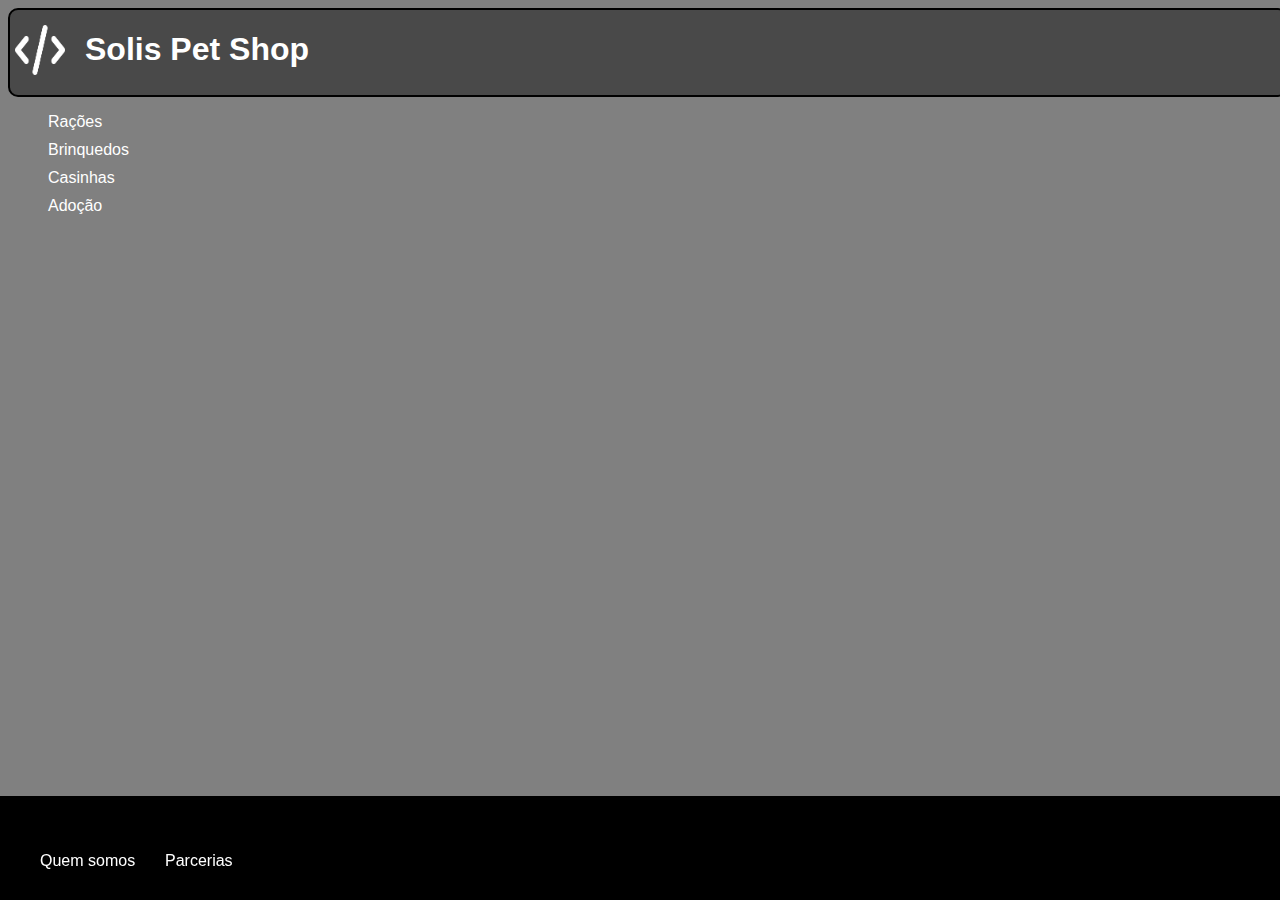
==== index.html @ 844c9e0a "Add files via upload" ====
<!DOCTYPE html>
<html lang="en">
<head>
    <meta charset="UTF-8">
    <meta http-equiv="X-UA-Compatible" content="IE=edge">
    <meta name="viewport" content="width=device-width, initial-scale=1.0">
    <link rel="stylesheet" href="style.css">
    <link rel="shortcut icon" href="imagens/favicon.png" type="image/x-icon">
    <title>Lista</title>
</head>
<body>
    <header class="header">
        <a href="index.html"><img src="imagens/code-solid.png" alt=""></a>
        <a href="index.html"><h1>Solis Pet Shop</h1></a>
    </header>
    <main class="main">
        <ul>
            <li>
                <a href="racoes.html">Rações</a>
                <a href="brinquedos.html">Brinquedos</a>
                <a href="casinhas.html">Casinhas</a>
                <a href="adocao.html    ">Adoção</a>
            </li>
        </ul>
    </main>
    <footer class="footer">
        <ul>
            <li>
                <a href="">Quem somos</a>
                <a href="">Parcerias</a>
            </li>
        </ul>
    </footer>
</body>
</html>
---- style.css ----
* {
    max-width: 100%;
    max-height: 100%;
}
body {
    background-color: gray;
    list-style: none;
    width: 100%;
    overflow: hidden;
}
.header {
    border-radius: 10px;
    border: 2px solid black;
    background-color: rgb(73, 73, 73);
    height: 85px;
    display: flex;
}
.header a {
    text-decoration: none;
}
.header a h1{
    color: white;
    margin-left: 20px;
    display: flex;
    font-family: 'Teko', sans-serif;
    text-decoration: none;
}
.header a img {
    width: 50px;
    height: 50px;
    display: flex;
    transform: translateY(15px);
    margin-left: 5px;
}
.main {
    font-family: 'Teko', sans-serif;
}
.main ul {
    list-style: none;
}
.main ul li a {
    text-decoration: none;
    display: flex;
    color: white;
    margin-top: 10px;
}
.footer {
    font-family: 'Teko', sans-serif;
}
.main ul li a:hover {
    cursor: pointer;
    color: gray;
}
.footer ul {
    list-style: none;
}
.footer ul li a{
    text-decoration: none;
    list-style: none;
    color: white;
}
.footer ul li a {
    bottom: 30px;
    position: fixed;
    display: flex;
}
.footer ul li a:last-child {
    margin-left: 125px;
}
.footer {
    bottom: 0px;
    position: fixed;
    border: 2px solid black;
    width: 100%;
    margin-left: -10px;
    height: 100px;
    background-color: black;
}
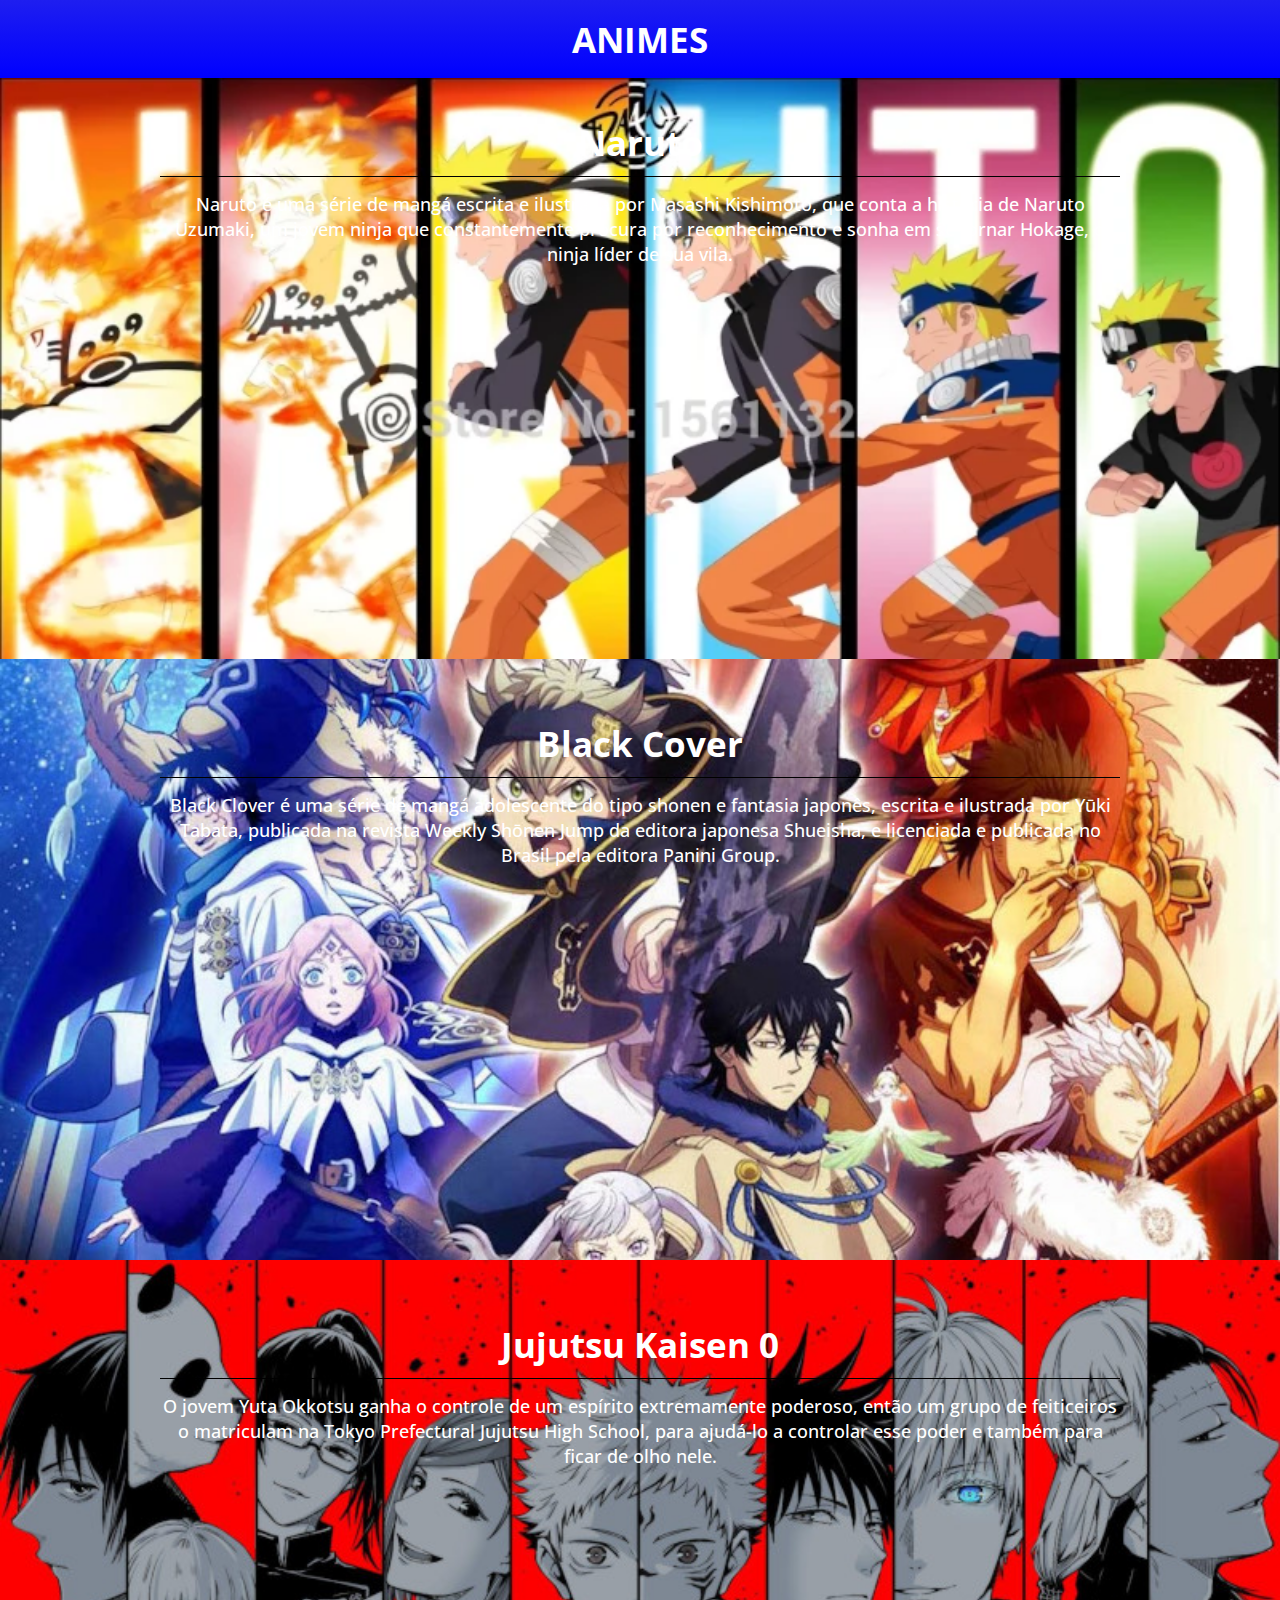
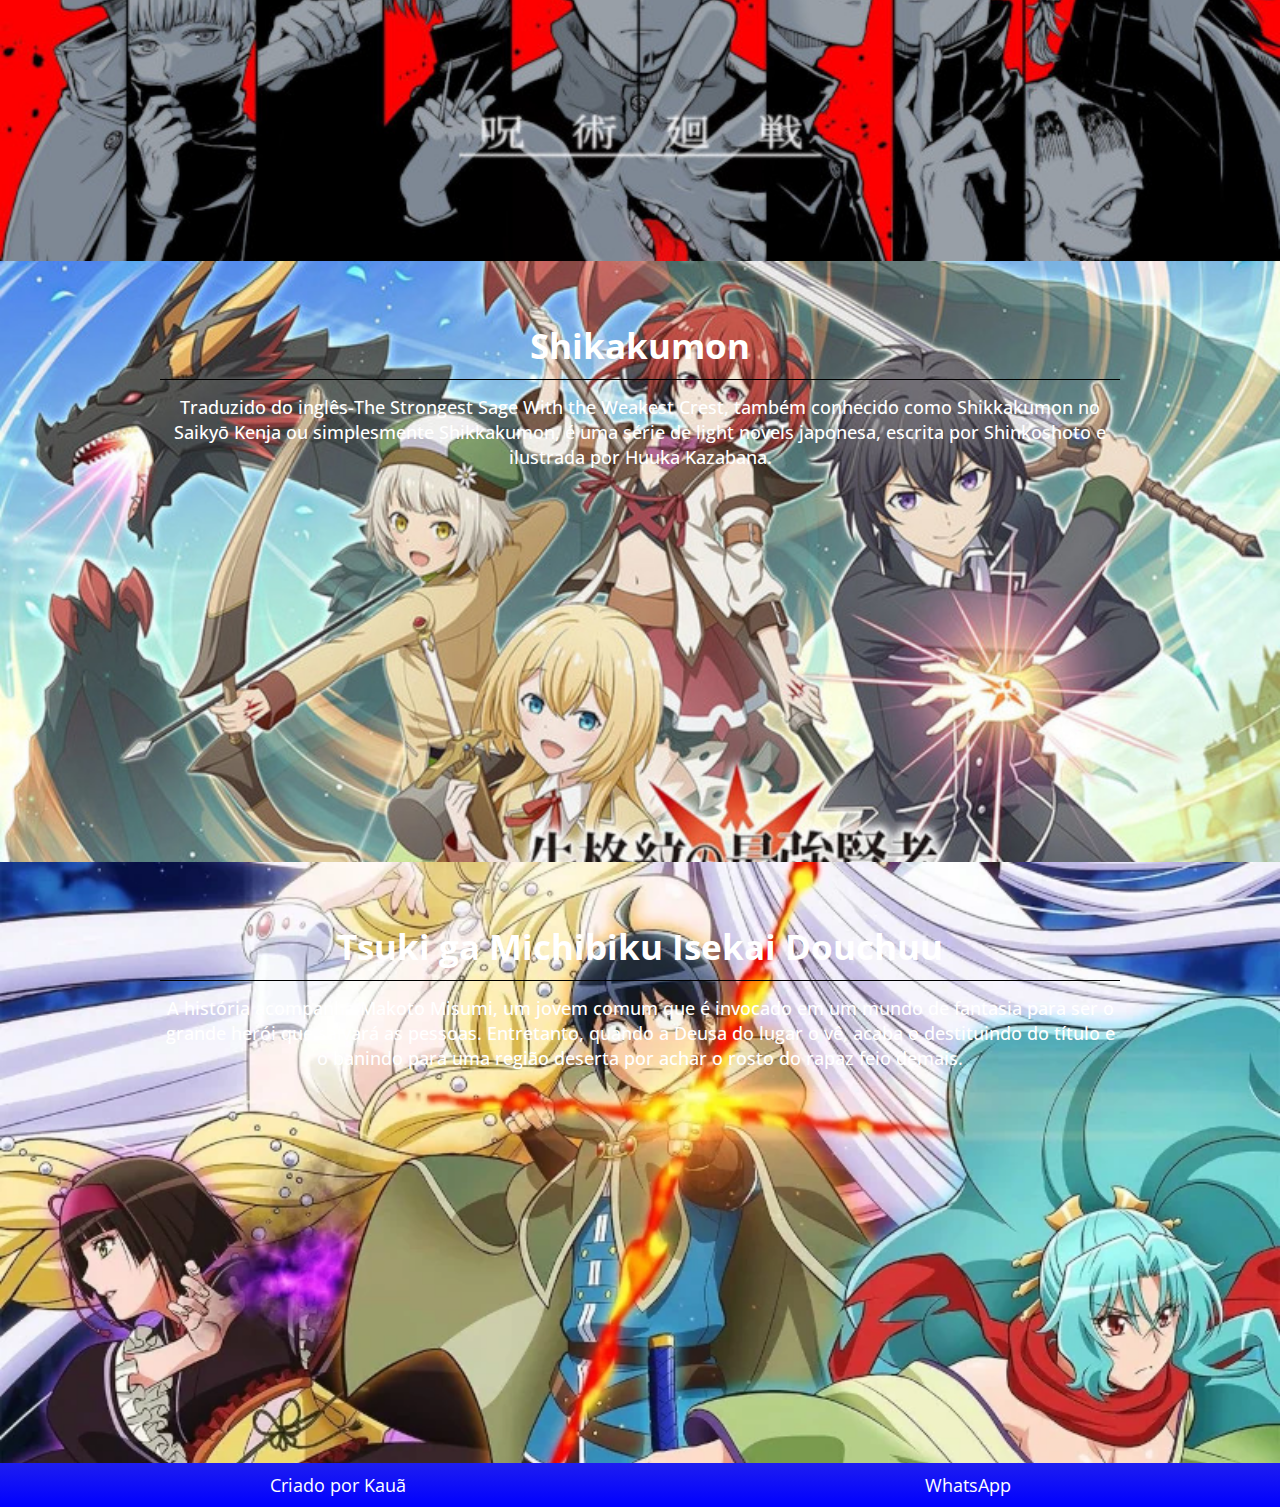
==== commit 6991c10c: "Add files via upload" ====
--- a/index.html
+++ b/index.html
@@ -1,35 +1,104 @@
 <!DOCTYPE html>
-<html lang="en">
+<html lang="pt-br">
 <head>
     <meta charset="UTF-8">
     <meta http-equiv="X-UA-Compatible" content="IE=edge">
     <meta name="viewport" content="width=device-width, initial-scale=1.0">
     <link rel="stylesheet" href="style.css">
-    <link rel="shortcut icon" href="imagens/favicon.png" type="image/x-icon">
-    <title>Lista</title>
+    <title>Animes</title>
 </head>
 <body>
-    <header class="header">
-        <a href="index.html"><img src="imagens/code-solid.png" alt=""></a>
-        <a href="index.html"><h1>Solis Pet Shop</h1></a>
+    <!-- CABEÇALHO -->
+    <header>
+
+        <!-- TÍTULO -->
+        <h1>ANIMES</h1>
     </header>
-    <main class="main">
-        <ul>
-            <li>
-                <a href="racoes.html">Rações</a>
-                <a href="brinquedos.html">Brinquedos</a>
-                <a href="casinhas.html">Casinhas</a>
-                <a href="adocao.html    ">Adoção</a>
-            </li>
-        </ul>
+
+    <!-- MAIN -->
+    <main>
+
+        <!-- SECAO NARUTO-->
+        <section class="secao_naruto">
+
+            <!-- CONTAINER -->
+            <div class="container">
+
+            <!-- TÍTULO -->
+                <h1 class="titulo">Naruto</h1>
+                <!-- PARÁGRAFO -->
+                <p class="paragrafo">Naruto é uma série de mangá escrita e ilustrada por Masashi Kishimoto, que conta a história de Naruto Uzumaki, um jovem ninja que constantemente procura por reconhecimento e sonha em se tornar Hokage, o ninja líder de sua vila.</p>
+                <!-- VÍDEO -->
+                <iframe width="600" height="345" src="https://www.youtube.com/embed/vxvP9zSOL7s" title="YouTube video player" frameborder="0" allow="accelerometer; autoplay; clipboard-write; encrypted-media; gyroscope; picture-in-picture" allowfullscreen></iframe>
+            </div>
+        </section>
+
+        <!-- SECAO BLACK COVER -->
+        <section class="secao_black-cover">
+
+            <!-- CONTAINER -->
+            <div class="container">
+
+                <!-- TÍTULO -->
+                <h1 class="titulo">Black Cover</h1>
+                <!-- PARÁGRAFO -->
+                <p class="paragrafo">Black Clover é uma série de mangá adolescente do tipo shonen e fantasia japonês, escrita e ilustrada por Yūki Tabata, publicada na revista Weekly Shōnen Jump da editora japonesa Shueisha, e licenciada e publicada no Brasil pela editora Panini Group.</p>
+                <!-- VÍDEO -->
+                <iframe width="600" height="345" src="https://www.youtube.com/embed/aaZq6SXXNt4" title="YouTube video player" frameborder="0" allow="accelerometer; autoplay; clipboard-write; encrypted-media; gyroscope; picture-in-picture" allowfullscreen></iframe>
+            </div>
+        </section>
+
+        <!-- SECAO JUJUTSU KAISEN -->
+        <section class="secao_jujutsu-kaisen">
+
+            <!-- CONTAINER -->
+            <div class="container">
+
+                <!-- TÍTULO -->
+                <h1 class="titulo">Jujutsu Kaisen 0</h1>
+                <!-- PARÁGRAFO -->
+                <p class="paragrafo">O jovem Yuta Okkotsu ganha o controle de um espírito extremamente poderoso, então um grupo de feiticeiros o matriculam na Tokyo Prefectural Jujutsu High School, para ajudá-lo a controlar esse poder e também para ficar de olho nele.</p>
+                <!-- VÍDEO -->
+                <iframe width="600" height="345" src="https://www.youtube.com/embed/fbXLtmqA_rM" title="YouTube video player" frameborder="0" allow="accelerometer; autoplay; clipboard-write; encrypted-media; gyroscope; picture-in-picture" allowfullscreen></iframe>
+            </div>
+        </section>
+
+        <!-- SECAO  SHIKAKUMON -->
+        <section class="secao_shikakumon">
+
+            <!-- CONTAINER -->
+            <div class="container">
+
+                <!-- TÍTULO -->
+                <h1 class="titulo">Shikakumon</h1>
+                <!-- PARÁGRAFO -->
+                <p class="paragrafo">Traduzido do inglês-The Strongest Sage With the Weakest Crest, também conhecido como Shikkakumon no Saikyō Kenja ou simplesmente Shikkakumon, é uma série de light novels japonesa, escrita por Shinkoshoto e ilustrada por Huuka Kazabana.</p>
+                <!-- VÍDEO -->
+                <iframe width="600" height="345" src="https://www.youtube.com/embed/YD2ESCmIyX0" title="YouTube video player" frameborder="0" allow="accelerometer; autoplay; clipboard-write; encrypted-media; gyroscope; picture-in-picture" allowfullscreen></iframe>
+            </div>
+        </section>
+
+        <!-- SECAO TSUKI -->
+        <section class="secao_Tsuki">
+
+            <!-- CONTAINER -->
+            <div class="container">
+
+                <!-- TÍTULO -->
+                <h1 class="titulo">Tsuki ga Michibiku Isekai Douchuu</h1>
+                <!-- PARÁGRAFO -->
+                <p class="paragrafo">A história acompanha Makoto Misumi, um jovem comum que é invocado em um mundo de fantasia para ser o grande herói que salvará as pessoas. Entretanto, quando a Deusa do lugar o vê, acaba o destituindo do título e o banindo para uma região deserta por achar o rosto do rapaz feio demais.</p>
+                <!-- VÍDEO -->
+                <iframe width="600" height="345" src="https://www.youtube.com/embed/zz8PjXfCu1M" title="YouTube video player" frameborder="0" allow="accelerometer; autoplay; clipboard-write; encrypted-media; gyroscope; picture-in-picture" allowfullscreen></iframe>
+            </div>
+        </section>
+
     </main>
-    <footer class="footer">
-        <ul>
-            <li>
-                <a href="">Quem somos</a>
-                <a href="">Parcerias</a>
-            </li>
-        </ul>
+
+    <!-- RODAPÉ-->
+    <footer>
+        <p>Criado por Kauã</p>
+        <p><a href="https://api.whatsapp.com/send?phone=5511969071018&text=Olaaa">WhatsApp</a></p>
     </footer>
 </body>
 </html>--- a/style.css
+++ b/style.css
@@ -1,78 +1,104 @@
+@charset "UTF-8";
+@import url('https://fonts.googleapis.com/css2?family=Cormorant+Garamond:wght@300;400;500;600;700&family=Open+Sans:wght@300;400;500;600;700;800&display=swap');
+
+
 * {
+    margin: 0px;
+    padding: 0px;
     max-width: 100%;
+    min-width: 0%;
     max-height: 100%;
+    min-height: 0%;
 }
+
 body {
-    background-color: gray;
-    list-style: none;
-    width: 100%;
-    overflow: hidden;
+    font-family: 'Open Sans', sans-serif;
+    font-size: 1.1em;
+    color: white;
+    background-color: black;
 }
-.header {
-    border-radius: 10px;
-    border: 2px solid black;
-    background-color: rgb(73, 73, 73);
-    height: 85px;
-    display: flex;
-}
-.header a {
-    text-decoration: none;
-}
-.header a h1{
-    color: white;
-    margin-left: 20px;
-    display: flex;
-    font-family: 'Teko', sans-serif;
-    text-decoration: none;
-}
-.header a img {
-    width: 50px;
-    height: 50px;
-    display: flex;
-    transform: translateY(15px);
-    margin-left: 5px;
-}
-.main {
-    font-family: 'Teko', sans-serif;
-}
-.main ul {
-    list-style: none;
-}
-.main ul li a {
-    text-decoration: none;
-    display: flex;
-    color: white;
-    margin-top: 10px;
-}
-.footer {
-    font-family: 'Teko', sans-serif;
-}
-.main ul li a:hover {
-    cursor: pointer;
-    color: gray;
-}
-.footer ul {
-    list-style: none;
-}
-.footer ul li a{
-    text-decoration: none;
-    list-style: none;
+
+header {
+    background-image: linear-gradient(to top, blue, rgb(30, 30, 240));
     color: white;
 }
-.footer ul li a {
-    bottom: 30px;
-    position: fixed;
+
+header > h1 {
+    text-align: center;
+    padding: 15px;
+}
+main > .secao_naruto {
+    background-image: url(imagens/bg-naruto-1.webp);
+    background-repeat: no-repeat;
+    background-size: 100%;
+    padding-top: 40px;
+}
+main > .secao_black-cover {
+    background-image: url(imagens/bg-black-clover-1.jpg);
+    background-repeat: no-repeat;
+    background-size: 100%;
+    padding-top: 60px;
+}
+main > .secao_jujutsu-kaisen {
+    background-image: url(imagens/bg-jujutsu-1.jpg);
+    background-repeat: no-repeat;
+    background-size: 100%;
+    padding-top: 60px;
+    color: white;
+}
+main > .secao_shikakumon {
+    background-image: url(imagens/bg-saikyou-1.jpg);
+    background-repeat: no-repeat;
+    background-size: 100%;
+    padding-top: 60px;
+}
+main > .secao_Tsuki {
+    background-image: url(imagens/bg-tsukimichi-1.webp);
+    background-repeat: no-repeat;
+    background-size: 100%;
+    padding-top: 60px;
+}
+
+.container {
+    margin: auto;
+    width: 960px;
+}
+
+.titulo {
+    text-align: center;
+    border-bottom: 1px solid black;
+    padding-bottom: 10px;
+    margin-bottom: 15px;
+    font-weight: 700;
+}
+
+.paragrafo {
+    text-align: center;
+    line-height: 25px;
+    margin-bottom: 20px;
+    font-weight: 500;
+}
+
+iframe {
+    display: block;
+    margin: auto;
+    padding-top: 27px;
+}
+
+footer {
     display: flex;
+    padding: 10px;
+    justify-content: space-around;
+    align-items: center;
+    color: white;
+    background-image: linear-gradient(to top, blue, rgb(30, 30, 240));
 }
-.footer ul li a:last-child {
-    margin-left: 125px;
+
+footer a {
+    text-decoration: none;
+    color: white;
 }
-.footer {
-    bottom: 0px;
-    position: fixed;
-    border: 2px solid black;
-    width: 100%;
-    margin-left: -10px;
-    height: 100px;
-    background-color: black;
+
+footer a:hover{
+    color: red;
 }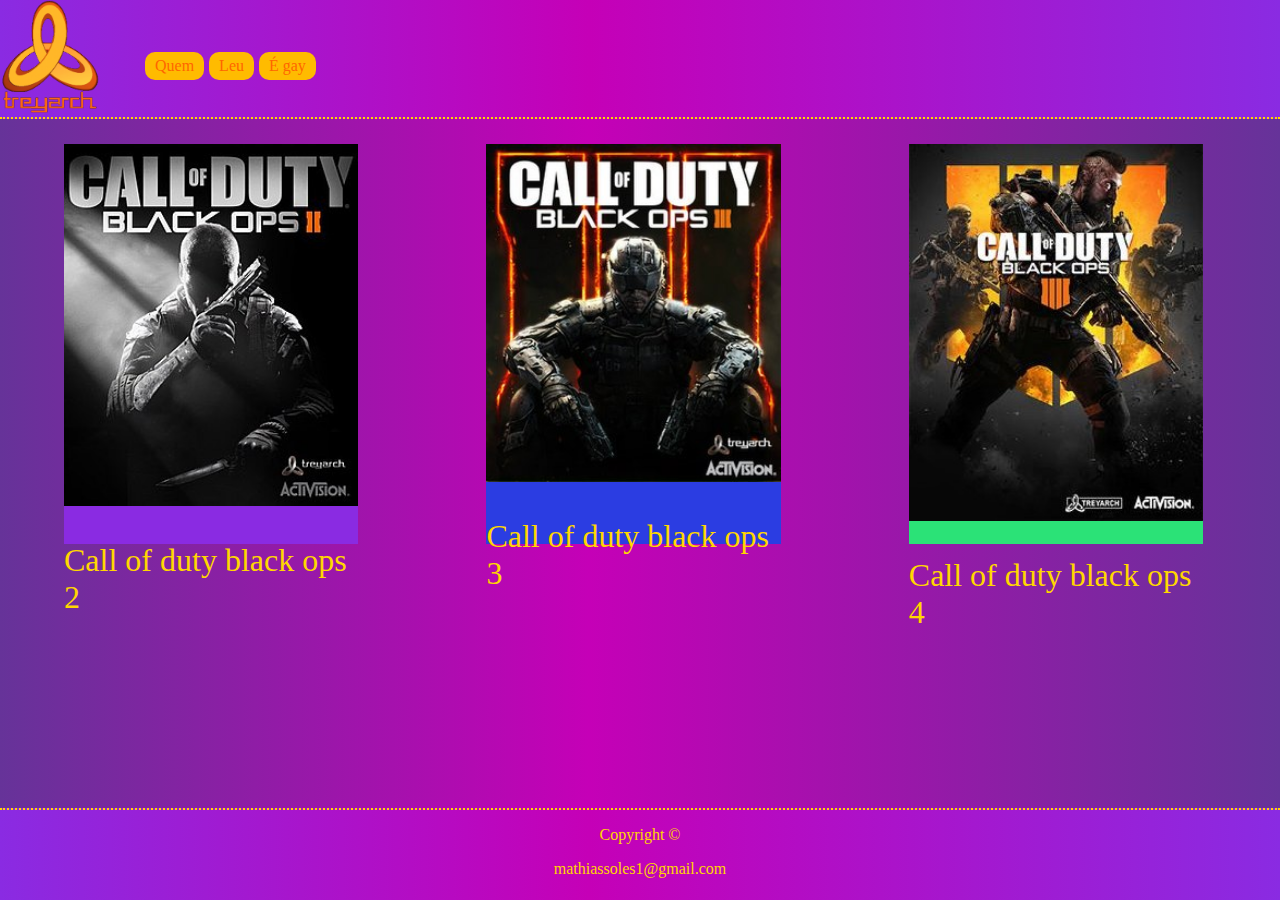
==== commit 0ff068b9: "Add files via upload" ====
--- a/index.html
+++ b/index.html
@@ -1,104 +1,41 @@
 <!DOCTYPE html>
-<html lang="pt-br">
+<html lang="pt-BR">
 <head>
     <meta charset="UTF-8">
     <meta http-equiv="X-UA-Compatible" content="IE=edge">
     <meta name="viewport" content="width=device-width, initial-scale=1.0">
     <link rel="stylesheet" href="style.css">
-    <title>Animes</title>
-</head>
+    <link rel="shortcut icon" href="images/𝚂𝚒𝚂-💙-on-twitter-quottreyarch-logo-black-ops-3-variant-blackops3-emblemeditor-httpstcohjmlsb7qvvquot (1).png" type="image/x-icon">
+    <title>Aniplay</title>
+</head> 
 <body>
-    <!-- CABEÇALHO -->
     <header>
-
-        <!-- TÍTULO -->
-        <h1>ANIMES</h1>
+        <a href="index.html"><img src="images/𝚂𝚒𝚂-💙-on-twitter-quottreyarch-logo-black-ops-3-variant-blackops3-emblemeditor-httpstcohjmlsb7qvvquot (1).png" class="logo"></a>
+        <nav>
+            <ul>
+                <li><a href="">Quem</a></li>
+                <li><a href="">Leu</a></li>
+                <li><a href="">É gay</a></li>
+            </ul>
+        </nav>
     </header>
-
-    <!-- MAIN -->
     <main>
-
-        <!-- SECAO NARUTO-->
-        <section class="secao_naruto">
-
-            <!-- CONTAINER -->
-            <div class="container">
-
-            <!-- TÍTULO -->
-                <h1 class="titulo">Naruto</h1>
-                <!-- PARÁGRAFO -->
-                <p class="paragrafo">Naruto é uma série de mangá escrita e ilustrada por Masashi Kishimoto, que conta a história de Naruto Uzumaki, um jovem ninja que constantemente procura por reconhecimento e sonha em se tornar Hokage, o ninja líder de sua vila.</p>
-                <!-- VÍDEO -->
-                <iframe width="600" height="345" src="https://www.youtube.com/embed/vxvP9zSOL7s" title="YouTube video player" frameborder="0" allow="accelerometer; autoplay; clipboard-write; encrypted-media; gyroscope; picture-in-picture" allowfullscreen></iframe>
-            </div>
-        </section>
-
-        <!-- SECAO BLACK COVER -->
-        <section class="secao_black-cover">
-
-            <!-- CONTAINER -->
-            <div class="container">
-
-                <!-- TÍTULO -->
-                <h1 class="titulo">Black Cover</h1>
-                <!-- PARÁGRAFO -->
-                <p class="paragrafo">Black Clover é uma série de mangá adolescente do tipo shonen e fantasia japonês, escrita e ilustrada por Yūki Tabata, publicada na revista Weekly Shōnen Jump da editora japonesa Shueisha, e licenciada e publicada no Brasil pela editora Panini Group.</p>
-                <!-- VÍDEO -->
-                <iframe width="600" height="345" src="https://www.youtube.com/embed/aaZq6SXXNt4" title="YouTube video player" frameborder="0" allow="accelerometer; autoplay; clipboard-write; encrypted-media; gyroscope; picture-in-picture" allowfullscreen></iframe>
-            </div>
-        </section>
-
-        <!-- SECAO JUJUTSU KAISEN -->
-        <section class="secao_jujutsu-kaisen">
-
-            <!-- CONTAINER -->
-            <div class="container">
-
-                <!-- TÍTULO -->
-                <h1 class="titulo">Jujutsu Kaisen 0</h1>
-                <!-- PARÁGRAFO -->
-                <p class="paragrafo">O jovem Yuta Okkotsu ganha o controle de um espírito extremamente poderoso, então um grupo de feiticeiros o matriculam na Tokyo Prefectural Jujutsu High School, para ajudá-lo a controlar esse poder e também para ficar de olho nele.</p>
-                <!-- VÍDEO -->
-                <iframe width="600" height="345" src="https://www.youtube.com/embed/fbXLtmqA_rM" title="YouTube video player" frameborder="0" allow="accelerometer; autoplay; clipboard-write; encrypted-media; gyroscope; picture-in-picture" allowfullscreen></iframe>
-            </div>
-        </section>
-
-        <!-- SECAO  SHIKAKUMON -->
-        <section class="secao_shikakumon">
-
-            <!-- CONTAINER -->
-            <div class="container">
-
-                <!-- TÍTULO -->
-                <h1 class="titulo">Shikakumon</h1>
-                <!-- PARÁGRAFO -->
-                <p class="paragrafo">Traduzido do inglês-The Strongest Sage With the Weakest Crest, também conhecido como Shikkakumon no Saikyō Kenja ou simplesmente Shikkakumon, é uma série de light novels japonesa, escrita por Shinkoshoto e ilustrada por Huuka Kazabana.</p>
-                <!-- VÍDEO -->
-                <iframe width="600" height="345" src="https://www.youtube.com/embed/YD2ESCmIyX0" title="YouTube video player" frameborder="0" allow="accelerometer; autoplay; clipboard-write; encrypted-media; gyroscope; picture-in-picture" allowfullscreen></iframe>
-            </div>
-        </section>
-
-        <!-- SECAO TSUKI -->
-        <section class="secao_Tsuki">
-
-            <!-- CONTAINER -->
-            <div class="container">
-
-                <!-- TÍTULO -->
-                <h1 class="titulo">Tsuki ga Michibiku Isekai Douchuu</h1>
-                <!-- PARÁGRAFO -->
-                <p class="paragrafo">A história acompanha Makoto Misumi, um jovem comum que é invocado em um mundo de fantasia para ser o grande herói que salvará as pessoas. Entretanto, quando a Deusa do lugar o vê, acaba o destituindo do título e o banindo para uma região deserta por achar o rosto do rapaz feio demais.</p>
-                <!-- VÍDEO -->
-                <iframe width="600" height="345" src="https://www.youtube.com/embed/zz8PjXfCu1M" title="YouTube video player" frameborder="0" allow="accelerometer; autoplay; clipboard-write; encrypted-media; gyroscope; picture-in-picture" allowfullscreen></iframe>
-            </div>
-        </section>
-
+        <div class="box1">
+            <img src="images/270px-Black_ops_2_cover.jpg" alt="">
+            <p>Call of duty black ops 2</p>
+        </div>
+        <div class="box2">
+            <img src="images/270px-Cod_bops3.jpg" alt="">
+            <p>Call of duty black ops 3</p>
+        </div>
+        <div class="box3">
+            <img src="images/Call_of_Duty_Black_Ops_4.jpg" alt="">
+            <p>Call of duty black ops 4</p>
+        </div>
     </main>
-
-    <!-- RODAPÉ-->
     <footer>
-        <p>Criado por Kauã</p>
-        <p><a href="https://api.whatsapp.com/send?phone=5511969071018&text=Olaaa">WhatsApp</a></p>
+        <p>Copyright &copy</p>
+        <p>mathiassoles1@gmail.com</p>
     </footer>
 </body>
 </html>--- a/style.css
+++ b/style.css
@@ -1,104 +1,97 @@
-@charset "UTF-8";
-@import url('https://fonts.googleapis.com/css2?family=Cormorant+Garamond:wght@300;400;500;600;700&family=Open+Sans:wght@300;400;500;600;700;800&display=swap');
-
-
-* {
-    margin: 0px;
-    padding: 0px;
+body {
+    background-color: black;
     max-width: 100%;
     min-width: 0%;
     max-height: 100%;
     min-height: 0%;
+    margin: 0;
+    padding: 0;
 }
-
-body {
-    font-family: 'Open Sans', sans-serif;
-    font-size: 1.1em;
-    color: white;
-    background-color: black;
+header {
+    background-color: #8a2be2;
+    background-image: linear-gradient(90deg, #8a2be2 0%, #c500b7 46%, #8a2be2 100%);    
+    width: 100%;
+    height: 10%;
+    display: flex;
+    border-bottom: 2px dotted gold;
 }
-
-header {
-    background-image: linear-gradient(to top, blue, rgb(30, 30, 240));
-    color: white;
+header .logo {
+    width: 100px;
 }
-
-header > h1 {
+header ul {
+    list-style: none;
+    display: flex; 
+    margin-top: 24%;
+}
+header ul li {
+    margin-left: 5px;
+    padding: 5px;
+    background-color: rgb(255, 187, 0);
+    border-radius: 10px;
+}
+header ul li a {
+    text-decoration: none;
+    color: rgb(255, 102, 0);
+    padding: 5px;
+}
+main {
+    position: fixed;
+    width: 100%;
+    height: 80%;
+    background-color: #663399;
+    background-image: linear-gradient(90deg, #663399 0%, #c500b7 46%, #663399 100%);    
+    display: flex;
+}
+main .box1 {
+    width: 23%;
+    height: 400px;
+    background-color: #8a2be2;
+    margin-left: 5%;
+    margin-top: 2%;
+}
+main .box2 {
+    width: 23%;
+    height: 400px;
+    background-color: rgb(43, 61, 226);
+    margin-left: 10%;
+    margin-top: 2%;
+}
+main .box3 {
+    width: 23%;
+    height: 400px;
+    background-color: rgb(43, 226, 119);
+    margin-left: 10%;
+    margin-top: 2%;
+}
+main .box1 img {
+    width: 100%;
+}
+main .box2 img {
+    width: 100%;
+}
+main .box3 img {
+    width: 100%;
+}
+main .box1 p {
+    color: gold;
+    font-size: xx-large;
+}
+main .box2 p {
+    color: gold;
+    font-size: xx-large;
+}
+main .box3 p {
+    color: gold;
+    font-size: xx-large;
+}
+footer {
+    position: fixed;
+    bottom: 0%;
+    width: 100%;
+    height: 10%;
+    background-color: #8a2be2;
+    background-image: linear-gradient(90deg, #8a2be2 0%, #c500b7 46%, #8a2be2 100%);    
     text-align: center;
-    padding: 15px;
+    color: gold;
+    border-top: 2px dotted gold;
 }
-main > .secao_naruto {
-    background-image: url(imagens/bg-naruto-1.webp);
-    background-repeat: no-repeat;
-    background-size: 100%;
-    padding-top: 40px;
-}
-main > .secao_black-cover {
-    background-image: url(imagens/bg-black-clover-1.jpg);
-    background-repeat: no-repeat;
-    background-size: 100%;
-    padding-top: 60px;
-}
-main > .secao_jujutsu-kaisen {
-    background-image: url(imagens/bg-jujutsu-1.jpg);
-    background-repeat: no-repeat;
-    background-size: 100%;
-    padding-top: 60px;
-    color: white;
-}
-main > .secao_shikakumon {
-    background-image: url(imagens/bg-saikyou-1.jpg);
-    background-repeat: no-repeat;
-    background-size: 100%;
-    padding-top: 60px;
-}
-main > .secao_Tsuki {
-    background-image: url(imagens/bg-tsukimichi-1.webp);
-    background-repeat: no-repeat;
-    background-size: 100%;
-    padding-top: 60px;
-}
-
-.container {
-    margin: auto;
-    width: 960px;
-}
-
-.titulo {
-    text-align: center;
-    border-bottom: 1px solid black;
-    padding-bottom: 10px;
-    margin-bottom: 15px;
-    font-weight: 700;
-}
-
-.paragrafo {
-    text-align: center;
-    line-height: 25px;
-    margin-bottom: 20px;
-    font-weight: 500;
-}
-
-iframe {
-    display: block;
-    margin: auto;
-    padding-top: 27px;
-}
-
-footer {
-    display: flex;
-    padding: 10px;
-    justify-content: space-around;
-    align-items: center;
-    color: white;
-    background-image: linear-gradient(to top, blue, rgb(30, 30, 240));
-}
-
-footer a {
-    text-decoration: none;
-    color: white;
-}
-
-footer a:hover{
-    color: red;
-}